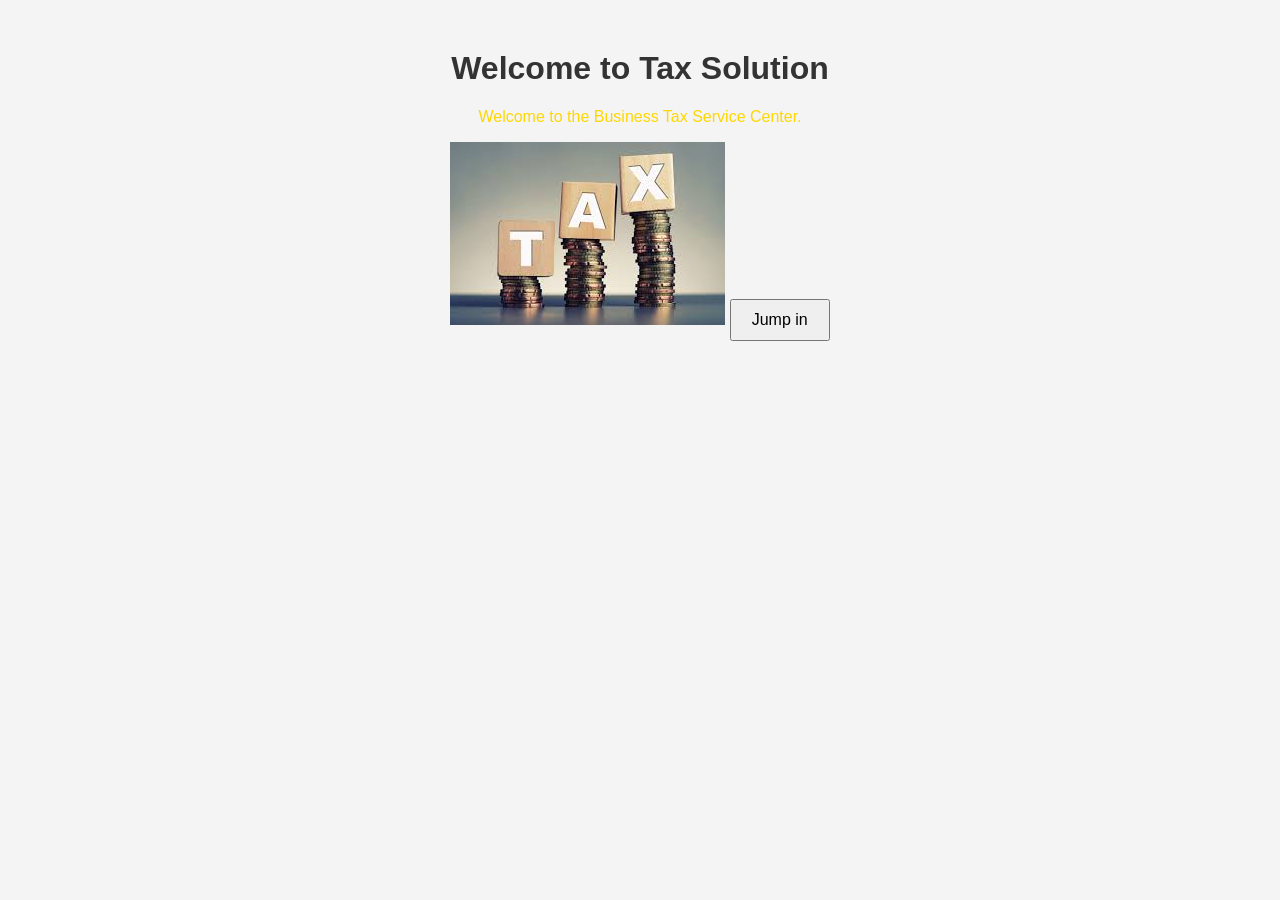
==== index.html @ bc8da75e "aaa" ====
<!DOCTYPE html>
<html lang="en">
<head>
    <meta charset="UTF-8">
    <meta name="viewport" content="width=device-width, initial-scale=1.0">
    <title>tax solution</title>
    <link rel="stylesheet" href="../Appearance/styles.css">
</head>
<body>
 <div class="starter">
    <h1>Welcome to Tax Solution</h1>
    <p id="message" class="message">Welcome to the Business Tax Service Center.</p>
    <img src="../Images and icons/main-page-photo.jpg" alt="Main_Page_Photo">
    <button onclick="changeText()">Jump in</button>
    <script src="../Logic/script.js" defer></script>
</body>
</html>
---- Appearance/styles.css ----
body {
    font-family: Arial, sans-serif;
    text-align: center;
    margin-top: 50px;
    background-color: #f4f4f4;
}

h1 {
    color: #333;
}

button {
    padding: 10px 20px;
    font-size: 16px;
    cursor: pointer;
}

.message {
    color: gold;
    font-size: medium;
}
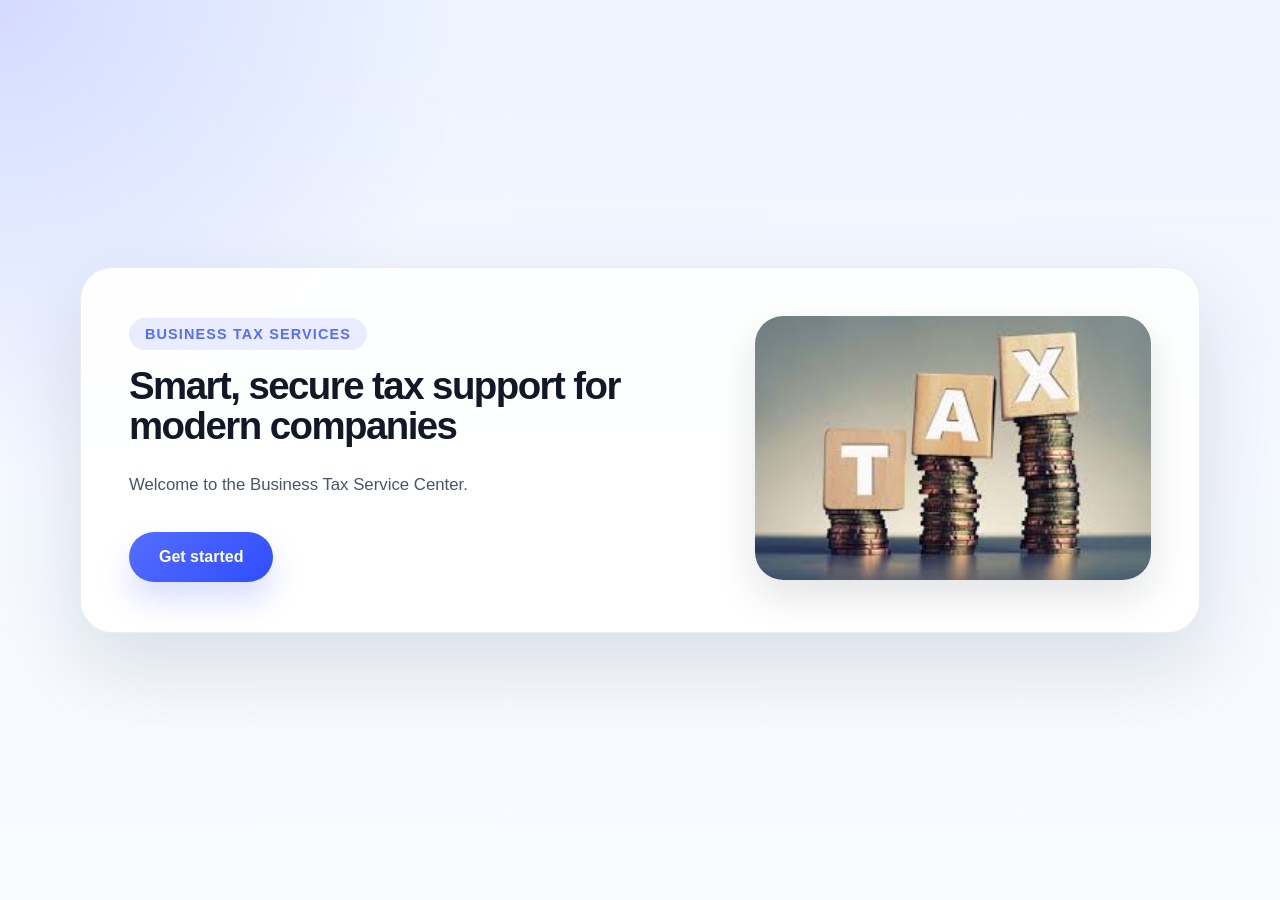
==== commit 368efffa: "styles" ====
--- a/index.html
+++ b/index.html
@@ -3,15 +3,23 @@
 <head>
     <meta charset="UTF-8">
     <meta name="viewport" content="width=device-width, initial-scale=1.0">
-    <title>tax solution</title>
-    <link rel="stylesheet" href="../Appearance/styles.css">
+    <title>Tax Solution</title>
+    <link rel="stylesheet" href="Appearance/styles.css">
 </head>
 <body>
- <div class="starter">
-    <h1>Welcome to Tax Solution</h1>
-    <p id="message" class="message">Welcome to the Business Tax Service Center.</p>
-    <img src="../Images and icons/main-page-photo.jpg" alt="Main_Page_Photo">
-    <button onclick="changeText()">Jump in</button>
-    <script src="../Logic/script.js" defer></script>
+    <main class="hero">
+        <div class="hero-card">
+            <div class="hero-copy">
+                <p class="eyebrow">Business Tax Services</p>
+                <h1>Smart, secure tax support for modern companies</h1>
+                <p id="message" class="message">Welcome to the Business Tax Service Center.</p>
+                <button class="primary-button" onclick="changeText()">Get started</button>
+            </div>
+            <div class="hero-media">
+                <img src="Images and icons/main-page-photo.jpg" alt="Professional tax consultation">
+            </div>
+        </div>
+    </main>
+    <script src="Logic/script.js" defer></script>
 </body>
 </html>
--- a/Appearance/styles.css
+++ b/Appearance/styles.css
@@ -1,21 +1,134 @@
+:root {
+    color-scheme: dark;
+    font-family: Inter, "Segoe UI", "Helvetica Neue", Arial, sans-serif;
+    color: #111;
+    background: linear-gradient(180deg, #f4f7fe 0%, #e9effb 45%, #ffffff 100%);
+}
+
+* {
+    box-sizing: border-box;
+}
+
 body {
-    font-family: Arial, sans-serif;
-    text-align: center;
-    margin-top: 50px;
-    background-color: #f4f4f4;
+    margin: 0;
+    min-height: 100vh;
+    display: flex;
+    justify-content: center;
+    align-items: center;
+    padding: 24px;
+    background: radial-gradient(circle at top left, rgba(85, 109, 255, 0.18), transparent 30%),
+        linear-gradient(180deg, #eef4ff 0%, #f9fbff 100%);
+}
+
+.hero {
+    width: 100%;
+    max-width: 1120px;
+}
+
+.hero-card {
+    display: grid;
+    grid-template-columns: 1.5fr 1fr;
+    gap: 32px;
+    align-items: center;
+    background: rgba(255, 255, 255, 0.92);
+    border: 1px solid rgba(17, 24, 39, 0.08);
+    border-radius: 32px;
+    box-shadow: 0 32px 80px rgba(15, 23, 42, 0.12);
+    padding: 48px;
+    backdrop-filter: blur(14px);
+}
+
+.hero-copy {
+    text-align: left;
+}
+
+.eyebrow {
+    display: inline-block;
+    margin: 0 0 16px;
+    padding: 8px 16px;
+    border-radius: 999px;
+    background: rgba(85, 109, 255, 0.12);
+    color: #556dff;
+    font-size: 0.9rem;
+    letter-spacing: 0.08em;
+    text-transform: uppercase;
+    font-weight: 700;
 }
 
 h1 {
-    color: #333;
-}
-
-button {
-    padding: 10px 20px;
-    font-size: 16px;
-    cursor: pointer;
+    margin: 0 0 24px;
+    font-size: clamp(2.4rem, 3vw, 4rem);
+    line-height: 1.05;
+    letter-spacing: -0.04em;
+    color: #121828;
 }
 
 .message {
-    color: gold;
-    font-size: medium;
-}+    margin: 0 0 32px;
+    color: #475569;
+    font-size: 1.05rem;
+    line-height: 1.8;
+    max-width: 560px;
+}
+
+.primary-button {
+    display: inline-flex;
+    align-items: center;
+    justify-content: center;
+    padding: 16px 30px;
+    border: none;
+    border-radius: 999px;
+    background: linear-gradient(135deg, #556dff 0%, #2f4dff 100%);
+    color: #ffffff;
+    font-size: 1rem;
+    font-weight: 700;
+    cursor: pointer;
+    transition: transform 0.24s ease, box-shadow 0.24s ease, filter 0.24s ease;
+    box-shadow: 0 18px 30px rgba(85, 109, 255, 0.22);
+}
+
+.primary-button:hover,
+.primary-button:focus-visible {
+    transform: translateY(-2px);
+    filter: brightness(1.05);
+    box-shadow: 0 24px 36px rgba(85, 109, 255, 0.28);
+}
+
+.hero-media img {
+    width: 100%;
+    height: auto;
+    border-radius: 28px;
+    object-fit: cover;
+    box-shadow: 0 16px 40px rgba(15, 23, 42, 0.12);
+}
+
+@media (max-width: 900px) {
+    .hero-card {
+        grid-template-columns: 1fr;
+        padding: 32px;
+    }
+
+    .hero-copy {
+        text-align: center;
+    }
+
+    .message {
+        margin-left: auto;
+        margin-right: auto;
+    }
+}
+
+@media (max-width: 560px) {
+    body {
+        padding: 16px;
+    }
+
+    .hero-card {
+        padding: 24px;
+        gap: 24px;
+    }
+
+    .primary-button {
+        width: 100%;
+    }
+}
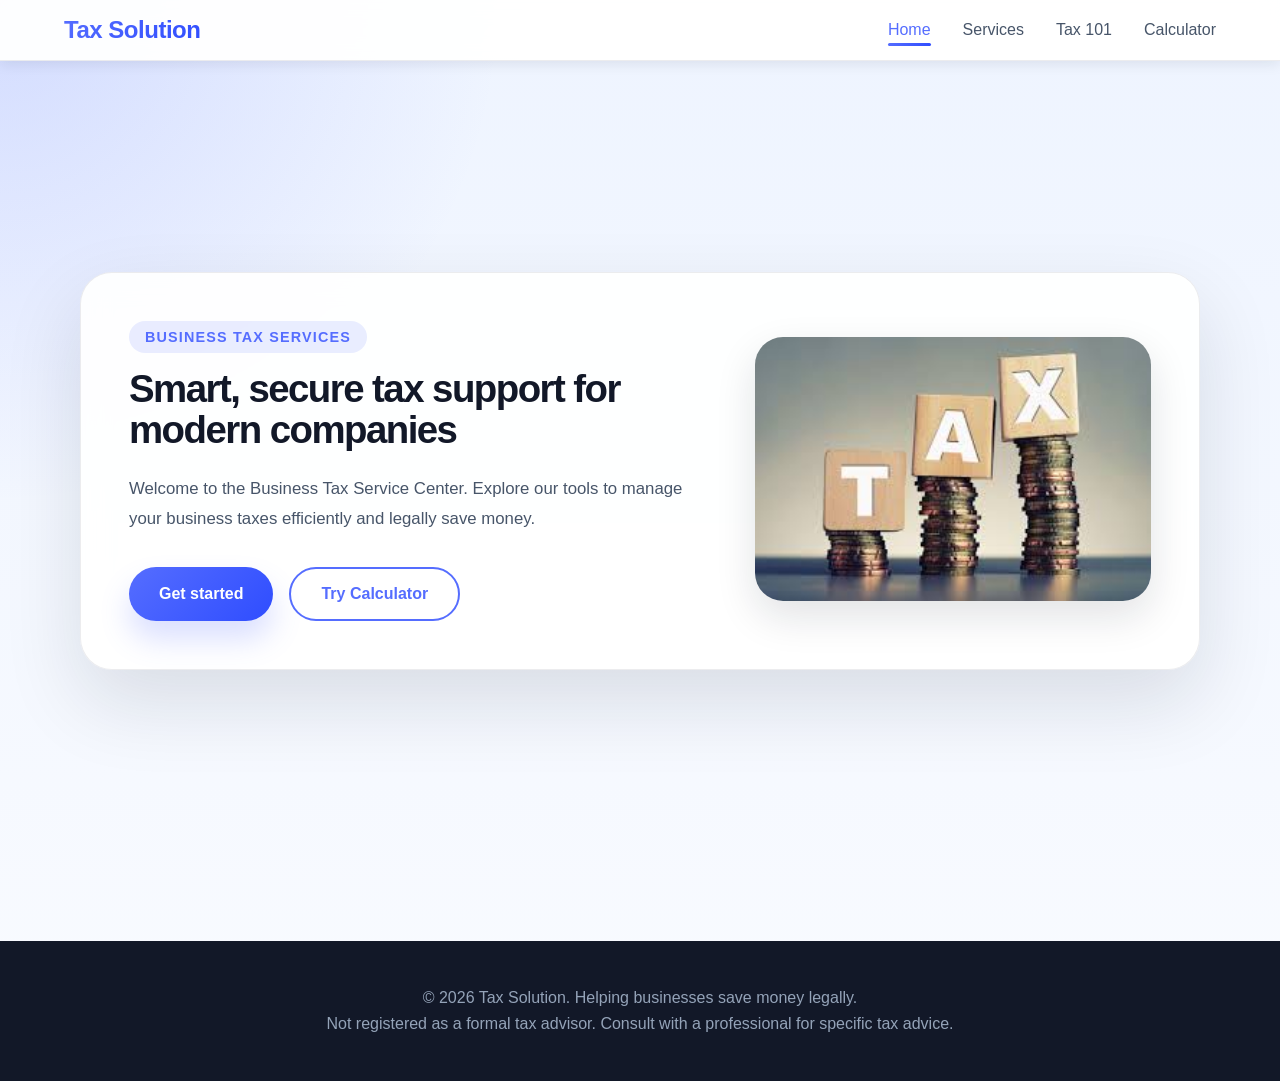
==== commit efbc245e: "create more page with style" ====
--- a/index.html
+++ b/index.html
@@ -7,19 +7,46 @@
     <link rel="stylesheet" href="Appearance/styles.css">
 </head>
 <body>
-    <main class="hero">
-        <div class="hero-card">
-            <div class="hero-copy">
-                <p class="eyebrow">Business Tax Services</p>
-                <h1>Smart, secure tax support for modern companies</h1>
-                <p id="message" class="message">Welcome to the Business Tax Service Center.</p>
-                <button class="primary-button" onclick="changeText()">Get started</button>
+    <nav class="navbar">
+        <div class="nav-container">
+            <a href="index.html" class="logo">Tax Solution</a>
+            <ul class="nav-menu">
+                <li><a href="index.html" class="active">Home</a></li>
+                <li><a href="main.html">Services</a></li>
+                <li><a href="tax-101.html">Tax 101</a></li>
+                <li><a href="tax-calculator.html">Calculator</a></li>
+            </ul>
+        </div>
+    </nav>
+
+    <main class="page-content">
+        <section class="hero-section" style="display: flex; align-items: center; justify-content: center; min-height: calc(100vh - 80px);">
+            <div class="hero">
+                <div class="hero-card">
+                    <div class="hero-copy">
+                        <p class="eyebrow">Business Tax Services</p>
+                        <h1>Smart, secure tax support for modern companies</h1>
+                        <p id="message" class="message">Welcome to the Business Tax Service Center. Explore our tools to manage your business taxes efficiently and legally save money.</p>
+                        <div style="display: flex; gap: 16px; flex-wrap: wrap;">
+                            <button class="primary-button" onclick="location.href='main.html'">Get started</button>
+                            <button class="secondary-button" onclick="location.href='tax-calculator.html'">Try Calculator</button>
+                        </div>
+                    </div>
+                    <div class="hero-media">
+                        <img src="Images and icons/main-page-photo.jpg" alt="Professional tax consultation">
+                    </div>
+                </div>
             </div>
-            <div class="hero-media">
-                <img src="Images and icons/main-page-photo.jpg" alt="Professional tax consultation">
-            </div>
+        </section>
+    </main>
+
+    <footer class="footer">
+        <div class="footer-content">
+            <p>&copy; 2026 Tax Solution. Helping businesses save money legally.</p>
+            <p>Not registered as a formal tax advisor. Consult with a professional for specific tax advice.</p>
         </div>
-    </main>
+    </footer>
+
     <script src="Logic/script.js" defer></script>
 </body>
 </html>
--- a/Appearance/styles.css
+++ b/Appearance/styles.css
@@ -1,5 +1,5 @@
 :root {
-    color-scheme: dark;
+    color-scheme: light;
     font-family: Inter, "Segoe UI", "Helvetica Neue", Arial, sans-serif;
     color: #111;
     background: linear-gradient(180deg, #f4f7fe 0%, #e9effb 45%, #ffffff 100%);
@@ -13,16 +13,104 @@
     margin: 0;
     min-height: 100vh;
     display: flex;
-    justify-content: center;
-    align-items: center;
-    padding: 24px;
+    flex-direction: column;
     background: radial-gradient(circle at top left, rgba(85, 109, 255, 0.18), transparent 30%),
         linear-gradient(180deg, #eef4ff 0%, #f9fbff 100%);
+}
+
+/* ===== NAVIGATION ===== */
+.navbar {
+    position: sticky;
+    top: 0;
+    z-index: 1000;
+    background: rgba(255, 255, 255, 0.95);
+    backdrop-filter: blur(10px);
+    border-bottom: 1px solid rgba(17, 24, 39, 0.08);
+    box-shadow: 0 4px 12px rgba(15, 23, 42, 0.08);
+}
+
+.nav-container {
+    max-width: 1200px;
+    margin: 0 auto;
+    padding: 16px 24px;
+    display: flex;
+    justify-content: space-between;
+    align-items: center;
+}
+
+.logo {
+    font-size: 1.5rem;
+    font-weight: 800;
+    background: linear-gradient(135deg, #556dff 0%, #2f4dff 100%);
+    -webkit-background-clip: text;
+    -webkit-text-fill-color: transparent;
+    background-clip: text;
+    text-decoration: none;
+    letter-spacing: -0.02em;
+}
+
+.nav-menu {
+    display: flex;
+    list-style: none;
+    gap: 32px;
+    margin: 0;
+    padding: 0;
+}
+
+.nav-menu a {
+    text-decoration: none;
+    color: #475569;
+    font-weight: 500;
+    font-size: 1rem;
+    transition: color 0.3s ease;
+    position: relative;
+}
+
+.nav-menu a:hover,
+.nav-menu a.active {
+    color: #556dff;
+}
+
+.nav-menu a.active::after {
+    content: '';
+    position: absolute;
+    bottom: -8px;
+    left: 0;
+    right: 0;
+    height: 3px;
+    background: linear-gradient(135deg, #556dff 0%, #2f4dff 100%);
+    border-radius: 2px;
+}
+
+@media (max-width: 768px) {
+    .nav-menu {
+        gap: 16px;
+    }
+    
+    .nav-menu a {
+        font-size: 0.9rem;
+    }
+}
+
+/* ===== PAGE CONTENT & LAYOUT ===== */
+.page-content {
+    flex: 1;
+    width: 100%;
+}
+
+.hero-section,
+.services-section,
+.benefits-section,
+.cta-section,
+.calc-section,
+.guide-content {
+    padding: 60px 24px;
 }
 
 .hero {
     width: 100%;
     max-width: 1120px;
+    margin: 0 auto;
 }
 
 .hero-card {
@@ -94,6 +182,26 @@
     box-shadow: 0 24px 36px rgba(85, 109, 255, 0.28);
 }
 
+.secondary-button {
+    display: inline-flex;
+    align-items: center;
+    justify-content: center;
+    padding: 16px 30px;
+    border: 2px solid #556dff;
+    border-radius: 999px;
+    background: transparent;
+    color: #556dff;
+    font-size: 1rem;
+    font-weight: 700;
+    cursor: pointer;
+    transition: all 0.24s ease;
+}
+
+.secondary-button:hover {
+    background: rgba(85, 109, 255, 0.1);
+    transform: translateY(-2px);
+}
+
 .hero-media img {
     width: 100%;
     height: auto;
@@ -132,3 +240,571 @@
         width: 100%;
     }
 }
+
+/* ===== SERVICES SECTION ===== */
+.services-container,
+.benefits-container,
+.cta-content,
+.guide-container,
+.calc-container {
+    max-width: 1200px;
+    margin: 0 auto;
+}
+
+.services-section {
+    background: rgba(255, 255, 255, 0.5);
+}
+
+.services-section h2,
+.benefits-section h2,
+.cta-section h2,
+.guide-content h2 {
+    text-align: center;
+    font-size: clamp(2rem, 3vw, 3.2rem);
+    margin-bottom: 12px;
+    color: #121828;
+}
+
+.section-subtitle,
+.cta-content p {
+    text-align: center;
+    color: #475569;
+    font-size: 1.1rem;
+    margin-bottom: 48px;
+    max-width: 600px;
+    margin-left: auto;
+    margin-right: auto;
+}
+
+.services-grid {
+    display: grid;
+    grid-template-columns: repeat(auto-fit, minmax(320px, 1fr));
+    gap: 24px;
+}
+
+.service-card {
+    background: white;
+    border: 1px solid rgba(17, 24, 39, 0.08);
+    border-radius: 20px;
+    padding: 32px;
+    box-shadow: 0 8px 24px rgba(15, 23, 42, 0.08);
+    transition: all 0.3s ease;
+}
+
+.service-card:hover {
+    transform: translateY(-8px);
+    box-shadow: 0 16px 40px rgba(85, 109, 255, 0.15);
+    border-color: rgba(85, 109, 255, 0.2);
+}
+
+.service-icon {
+    font-size: 3rem;
+    margin-bottom: 16px;
+}
+
+.service-card h3 {
+    font-size: 1.4rem;
+    margin: 16px 0;
+    color: #121828;
+}
+
+.service-card p {
+    color: #475569;
+    line-height: 1.6;
+    margin-bottom: 20px;
+}
+
+.card-link {
+    color: #556dff;
+    text-decoration: none;
+    font-weight: 600;
+    transition: all 0.3s ease;
+    display: inline-block;
+}
+
+.card-link:hover {
+    transform: translateX(4px);
+}
+
+/* ===== BENEFITS SECTION ===== */
+.benefits-section {
+    background: linear-gradient(135deg, rgba(85, 109, 255, 0.08) 0%, rgba(47, 77, 255, 0.04) 100%);
+}
+
+.benefits-grid {
+    display: grid;
+    grid-template-columns: repeat(auto-fit, minmax(250px, 1fr));
+    gap: 32px;
+}
+
+.benefit-item {
+    background: white;
+    padding: 32px;
+    border-radius: 16px;
+    border: 1px solid rgba(85, 109, 255, 0.1);
+    box-shadow: 0 4px 12px rgba(85, 109, 255, 0.08);
+}
+
+.benefit-item h4 {
+    font-size: 1.2rem;
+    margin: 0 0 12px 0;
+    color: #121828;
+}
+
+.benefit-item p {
+    color: #475569;
+    line-height: 1.6;
+    margin: 0;
+}
+
+/* ===== CTA SECTION ===== */
+.cta-section {
+    background: linear-gradient(135deg, #556dff 0%, #2f4dff 100%);
+    color: white;
+}
+
+.cta-content h2 {
+    color: white;
+    margin-bottom: 12px;
+}
+
+.cta-content p {
+    color: rgba(255, 255, 255, 0.9);
+}
+
+.cta-buttons {
+    display: flex;
+    gap: 16px;
+    justify-content: center;
+    flex-wrap: wrap;
+    margin-top: 32px;
+}
+
+.cta-section .primary-button {
+    background: white;
+    color: #556dff;
+}
+
+.cta-section .primary-button:hover {
+    filter: brightness(0.95);
+}
+
+.cta-section .secondary-button {
+    border-color: white;
+    color: white;
+}
+
+.cta-section .secondary-button:hover {
+    background: rgba(255, 255, 255, 0.1);
+}
+
+/* ===== FOOTER ===== */
+.footer {
+    background: #121828;
+    color: #94a3b8;
+    padding: 40px 24px;
+    text-align: center;
+    margin-top: 60px;
+}
+
+.footer-content p {
+    margin: 8px 0;
+}
+
+/* ===== GUIDE SECTION ===== */
+.guide-header {
+    background: linear-gradient(135deg, rgba(85, 109, 255, 0.1), rgba(47, 77, 255, 0.05));
+    padding: 60px 24px;
+}
+
+.guide-hero {
+    max-width: 900px;
+    margin: 0 auto;
+    text-align: center;
+}
+
+.guide-hero h1 {
+    font-size: clamp(2rem, 3vw, 3.2rem);
+    margin-bottom: 16px;
+}
+
+.guide-container {
+    display: grid;
+    grid-template-columns: 280px 1fr;
+    gap: 40px;
+}
+
+.table-of-contents {
+    background: white;
+    border: 1px solid rgba(17, 24, 39, 0.08);
+    border-radius: 16px;
+    padding: 24px;
+    height: fit-content;
+    position: sticky;
+    top: 100px;
+    box-shadow: 0 4px 12px rgba(15, 23, 42, 0.08);
+}
+
+.table-of-contents h3 {
+    margin-top: 0;
+    color: #121828;
+    font-size: 1.1rem;
+}
+
+.table-of-contents ul {
+    list-style: none;
+    padding: 0;
+    margin: 0;
+}
+
+.table-of-contents li {
+    margin: 12px 0;
+}
+
+.table-of-contents a {
+    color: #556dff;
+    text-decoration: none;
+    transition: all 0.3s ease;
+    display: block;
+    padding: 8px 12px;
+    border-radius: 8px;
+}
+
+.table-of-contents a:hover {
+    background: rgba(85, 109, 255, 0.1);
+    transform: translateX(4px);
+}
+
+.guide-sections {
+    flex: 1;
+}
+
+.guide-section {
+    margin-bottom: 48px;
+    scroll-margin-top: 100px;
+}
+
+.guide-section h2 {
+    font-size: 2rem;
+    margin-bottom: 16px;
+    color: #121828;
+}
+
+.guide-section p,
+.guide-section li {
+    color: #475569;
+    line-height: 1.8;
+    font-size: 1.05rem;
+}
+
+.tax-types {
+    display: grid;
+    grid-template-columns: repeat(auto-fit, minmax(250px, 1fr));
+    gap: 20px;
+    margin: 24px 0;
+}
+
+.tax-type-card {
+    background: rgba(85, 109, 255, 0.08);
+    border-left: 4px solid #556dff;
+    padding: 20px;
+    border-radius: 8px;
+}
+
+.tax-type-card h4 {
+    margin: 0 0 8px 0;
+    color: #121828;
+}
+
+.ordered-list,
+.deadline-list {
+    padding-left: 24px;
+    color: #475569;
+}
+
+.ordered-list li,
+.deadline-list li {
+    margin: 12px 0;
+    line-height: 1.8;
+}
+
+.note {
+    background: rgba(255, 193, 7, 0.1);
+    border-left: 4px solid #ffc107;
+    padding: 16px;
+    border-radius: 8px;
+    color: #856404;
+    margin: 20px 0;
+}
+
+.next-steps {
+    background: rgba(85, 109, 255, 0.08);
+    padding: 32px;
+    border-radius: 16px;
+    text-align: center;
+    margin-top: 48px;
+}
+
+.next-steps-buttons {
+    display: flex;
+    gap: 16px;
+    justify-content: center;
+    flex-wrap: wrap;
+    margin-top: 20px;
+}
+
+/* ===== CALCULATOR SECTION ===== */
+.calc-header {
+    background: linear-gradient(135deg, rgba(85, 109, 255, 0.1), rgba(47, 77, 255, 0.05));
+    padding: 60px 24px;
+}
+
+.calc-hero {
+    max-width: 900px;
+    margin: 0 auto;
+    text-align: center;
+}
+
+.calc-hero h1 {
+    font-size: clamp(2rem, 3vw, 3.2rem);
+    margin-bottom: 16px;
+}
+
+.calc-wrapper {
+    display: grid;
+    grid-template-columns: 1fr 1fr;
+    gap: 40px;
+    margin-bottom: 40px;
+}
+
+.calc-form {
+    background: white;
+    border: 1px solid rgba(17, 24, 39, 0.08);
+    border-radius: 20px;
+    padding: 32px;
+    box-shadow: 0 8px 24px rgba(15, 23, 42, 0.08);
+}
+
+.calc-form h2 {
+    margin-top: 0;
+    color: #121828;
+    font-size: 1.6rem;
+}
+
+.form-intro {
+    color: #475569;
+    margin-bottom: 24px;
+}
+
+.form-group {
+    margin-bottom: 20px;
+    display: flex;
+    flex-direction: column;
+}
+
+.form-group label {
+    font-weight: 600;
+    color: #121828;
+    margin-bottom: 8px;
+}
+
+.form-group input {
+    padding: 12px 16px;
+    border: 1px solid rgba(17, 24, 39, 0.15);
+    border-radius: 8px;
+    font-size: 1rem;
+    transition: border-color 0.3s ease;
+}
+
+.form-group input:focus {
+    outline: none;
+    border-color: #556dff;
+    box-shadow: 0 0 0 3px rgba(85, 109, 255, 0.1);
+}
+
+.form-group small {
+    color: #94a3b8;
+    margin-top: 4px;
+    font-size: 0.9rem;
+}
+
+.form-divider {
+    font-weight: 700;
+    color: #121828;
+    margin: 32px 0 16px 0;
+    padding-top: 16px;
+    border-top: 2px solid rgba(85, 109, 255, 0.1);
+}
+
+.calc-button {
+    width: 100%;
+    padding: 16px;
+    margin-top: 20px;
+}
+
+.calc-results {
+    background: white;
+    border: 1px solid rgba(17, 24, 39, 0.08);
+    border-radius: 20px;
+    padding: 32px;
+    box-shadow: 0 8px 24px rgba(15, 23, 42, 0.08);
+}
+
+.calc-results h2 {
+    margin-top: 0;
+    color: #121828;
+}
+
+.main-result {
+    background: linear-gradient(135deg, #556dff 0%, #2f4dff 100%);
+    color: white;
+    padding: 32px;
+    border-radius: 16px;
+    margin-bottom: 24px;
+    text-align: center;
+}
+
+.result-item {
+    display: flex;
+    flex-direction: column;
+    gap: 8px;
+}
+
+.result-label {
+    font-size: 1rem;
+    opacity: 0.9;
+}
+
+.result-value {
+    font-size: 2.4rem;
+    font-weight: 800;
+}
+
+.results-breakdown {
+    display: grid;
+    grid-template-columns: repeat(auto-fit, minmax(250px, 1fr));
+    gap: 20px;
+    margin-bottom: 24px;
+}
+
+.breakdown-card {
+    background: rgba(85, 109, 255, 0.08);
+    padding: 20px;
+    border-radius: 12px;
+    border: 1px solid rgba(85, 109, 255, 0.1);
+}
+
+.breakdown-card h4 {
+    margin: 0 0 16px 0;
+    color: #121828;
+}
+
+.breakdown-item {
+    display: flex;
+    justify-content: space-between;
+    padding: 8px 0;
+    border-bottom: 1px solid rgba(17, 24, 39, 0.08);
+    color: #475569;
+}
+
+.breakdown-item:last-child {
+    border-bottom: none;
+}
+
+.breakdown-item.highlight {
+    font-weight: 600;
+    color: #121828;
+    padding: 12px 0;
+}
+
+.calculator-note {
+    background: rgba(255, 193, 7, 0.1);
+    border-left: 4px solid #ffc107;
+    padding: 16px;
+    border-radius: 8px;
+    color: #856404;
+    margin: 24px 0;
+}
+
+.calculator-note p {
+    margin: 0;
+}
+
+.calc-actions {
+    display: flex;
+    gap: 16px;
+    margin-top: 24px;
+    flex-wrap: wrap;
+}
+
+.calc-tips {
+    background: white;
+    border: 1px solid rgba(17, 24, 39, 0.08);
+    border-radius: 20px;
+    padding: 32px;
+    box-shadow: 0 8px 24px rgba(15, 23, 42, 0.08);
+}
+
+.calc-tips h3 {
+    margin-top: 0;
+    color: #121828;
+    font-size: 1.4rem;
+}
+
+.calc-tips ul {
+    padding-left: 24px;
+    color: #475569;
+}
+
+.calc-tips li {
+    margin: 12px 0;
+    line-height: 1.6;
+}
+
+/* ===== RESPONSIVE ===== */
+@media (max-width: 1024px) {
+    .guide-container {
+        grid-template-columns: 1fr;
+    }
+
+    .table-of-contents {
+        position: static;
+        margin-bottom: 40px;
+    }
+
+    .calc-wrapper {
+        grid-template-columns: 1fr;
+    }
+}
+
+@media (max-width: 768px) {
+    .hero-section,
+    .services-section,
+    .benefits-section,
+    .cta-section,
+    .calc-section,
+    .guide-content {
+        padding: 40px 16px;
+    }
+
+    .table-of-contents {
+        display: none;
+    }
+
+    .cta-buttons,
+    .next-steps-buttons,
+    .calc-actions {
+        flex-direction: column;
+    }
+
+    .cta-buttons .primary-button,
+    .cta-buttons .secondary-button,
+    .next-steps-buttons .primary-button,
+    .next-steps-buttons .secondary-button {
+        width: 100%;
+    }
+
+    .services-grid {
+        grid-template-columns: 1fr;
+    }
+}
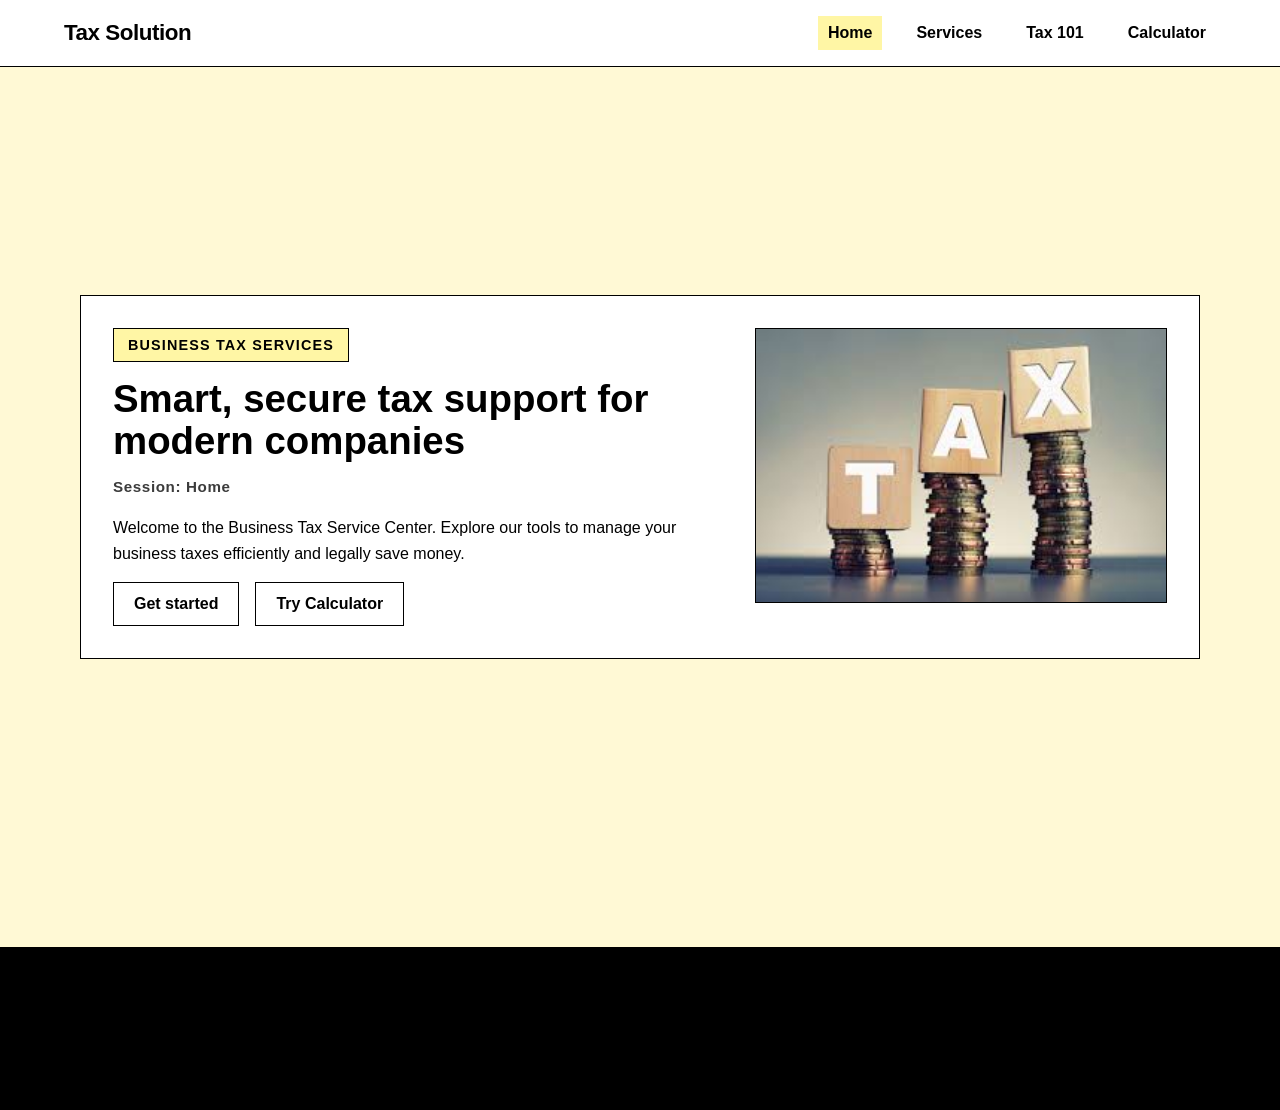
==== commit 8745b5b9: "commit" ====
--- a/index.html
+++ b/index.html
@@ -6,7 +6,7 @@
     <title>Tax Solution</title>
     <link rel="stylesheet" href="Appearance/styles.css">
 </head>
-<body>
+<body data-page="index">
     <nav class="navbar">
         <div class="nav-container">
             <a href="index.html" class="logo">Tax Solution</a>
@@ -26,10 +26,11 @@
                     <div class="hero-copy">
                         <p class="eyebrow">Business Tax Services</p>
                         <h1>Smart, secure tax support for modern companies</h1>
+                        <p class="session-label">Session: Home</p>
                         <p id="message" class="message">Welcome to the Business Tax Service Center. Explore our tools to manage your business taxes efficiently and legally save money.</p>
                         <div style="display: flex; gap: 16px; flex-wrap: wrap;">
-                            <button class="primary-button" onclick="location.href='main.html'">Get started</button>
-                            <button class="secondary-button" onclick="location.href='tax-calculator.html'">Try Calculator</button>
+                            <button id="indexGetStarted" class="primary-button">Get started</button>
+                            <button id="indexTryCalculator" class="secondary-button">Try Calculator</button>
                         </div>
                     </div>
                     <div class="hero-media">
--- a/Appearance/styles.css
+++ b/Appearance/styles.css
@@ -1,8 +1,8 @@
 :root {
     color-scheme: light;
-    font-family: Inter, "Segoe UI", "Helvetica Neue", Arial, sans-serif;
-    color: #111;
-    background: linear-gradient(180deg, #f4f7fe 0%, #e9effb 45%, #ffffff 100%);
+    font-family: Arial, Helvetica, sans-serif;
+    color: #000;
+    background: #fff9d5;
 }
 
 * {
@@ -14,19 +14,28 @@
     min-height: 100vh;
     display: flex;
     flex-direction: column;
-    background: radial-gradient(circle at top left, rgba(85, 109, 255, 0.18), transparent 30%),
-        linear-gradient(180deg, #eef4ff 0%, #f9fbff 100%);
-}
-
-/* ===== NAVIGATION ===== */
+    background: #fff9d5;
+    color: #000;
+}
+
+a {
+    color: #000;
+    text-decoration: none;
+}
+
+button,
+input,
+select,
+textarea {
+    font: inherit;
+}
+
 .navbar {
     position: sticky;
     top: 0;
     z-index: 1000;
-    background: rgba(255, 255, 255, 0.95);
-    backdrop-filter: blur(10px);
-    border-bottom: 1px solid rgba(17, 24, 39, 0.08);
-    box-shadow: 0 4px 12px rgba(15, 23, 42, 0.08);
+    background: #fff;
+    border-bottom: 1px solid #000;
 }
 
 .nav-container {
@@ -39,12 +48,9 @@
 }
 
 .logo {
-    font-size: 1.5rem;
+    font-size: 1.4rem;
     font-weight: 800;
-    background: linear-gradient(135deg, #556dff 0%, #2f4dff 100%);
-    -webkit-background-clip: text;
-    -webkit-text-fill-color: transparent;
-    background-clip: text;
+    color: #000;
     text-decoration: none;
     letter-spacing: -0.02em;
 }
@@ -52,47 +58,24 @@
 .nav-menu {
     display: flex;
     list-style: none;
-    gap: 32px;
+    gap: 24px;
     margin: 0;
     padding: 0;
 }
 
 .nav-menu a {
+    display: inline-block;
+    padding: 8px 10px;
     text-decoration: none;
-    color: #475569;
-    font-weight: 500;
-    font-size: 1rem;
-    transition: color 0.3s ease;
-    position: relative;
+    color: #000;
+    font-weight: 600;
 }
 
 .nav-menu a:hover,
 .nav-menu a.active {
-    color: #556dff;
-}
-
-.nav-menu a.active::after {
-    content: '';
-    position: absolute;
-    bottom: -8px;
-    left: 0;
-    right: 0;
-    height: 3px;
-    background: linear-gradient(135deg, #556dff 0%, #2f4dff 100%);
-    border-radius: 2px;
-}
-
-@media (max-width: 768px) {
-    .nav-menu {
-        gap: 16px;
-    }
-    
-    .nav-menu a {
-        font-size: 0.9rem;
-    }
-}
-
-/* ===== PAGE CONTENT & LAYOUT ===== */
+    background: #fff6a5;
+}
+
 .page-content {
     flex: 1;
     width: 100%;
@@ -103,7 +86,9 @@
 .benefits-section,
 .cta-section,
 .calc-section,
-.guide-content {
+.guide-content,
+.guide-header,
+.calc-header {
     padding: 60px 24px;
 }
 
@@ -116,14 +101,11 @@
 .hero-card {
     display: grid;
     grid-template-columns: 1.5fr 1fr;
-    gap: 32px;
-    align-items: center;
-    background: rgba(255, 255, 255, 0.92);
-    border: 1px solid rgba(17, 24, 39, 0.08);
-    border-radius: 32px;
-    box-shadow: 0 32px 80px rgba(15, 23, 42, 0.12);
-    padding: 48px;
-    backdrop-filter: blur(14px);
+    gap: 24px;
+    background: #fff;
+    border: 1px solid #000;
+    border-radius: 0;
+    padding: 32px;
 }
 
 .hero-copy {
@@ -133,115 +115,87 @@
 .eyebrow {
     display: inline-block;
     margin: 0 0 16px;
-    padding: 8px 16px;
-    border-radius: 999px;
-    background: rgba(85, 109, 255, 0.12);
-    color: #556dff;
+    padding: 8px 14px;
+    background: #fff6a5;
+    color: #000;
     font-size: 0.9rem;
     letter-spacing: 0.08em;
     text-transform: uppercase;
     font-weight: 700;
+    border: 1px solid #000;
+}
+
+h1,
+h2,
+h3,
+h4,
+h5,
+h6 {
+    color: #000;
+    margin: 0 0 16px;
 }
 
 h1 {
-    margin: 0 0 24px;
-    font-size: clamp(2.4rem, 3vw, 4rem);
-    line-height: 1.05;
-    letter-spacing: -0.04em;
-    color: #121828;
-}
-
-.message {
-    margin: 0 0 32px;
-    color: #475569;
-    font-size: 1.05rem;
-    line-height: 1.8;
-    max-width: 560px;
-}
-
-.primary-button {
+    font-size: clamp(2.2rem, 3vw, 3.6rem);
+    line-height: 1.1;
+}
+
+.message,
+.section-subtitle,
+.cta-content p,
+.form-intro,
+.guide-section p,
+.guide-section li,
+.breakdown-item,
+.service-card p,
+.benefit-item p,
+.tax-type-card p,
+.calc-tips p,
+.calc-tips li,
+.footer-content p {
+    color: #000;
+    line-height: 1.6;
+}
+
+.primary-button,
+.secondary-button,
+.calc-button {
     display: inline-flex;
     align-items: center;
     justify-content: center;
-    padding: 16px 30px;
-    border: none;
-    border-radius: 999px;
-    background: linear-gradient(135deg, #556dff 0%, #2f4dff 100%);
-    color: #ffffff;
+    padding: 12px 20px;
+    border: 1px solid #000;
+    border-radius: 0;
+    background: #fff;
+    color: #000;
     font-size: 1rem;
     font-weight: 700;
     cursor: pointer;
-    transition: transform 0.24s ease, box-shadow 0.24s ease, filter 0.24s ease;
-    box-shadow: 0 18px 30px rgba(85, 109, 255, 0.22);
+    transition: none;
+    text-decoration: none;
 }
 
 .primary-button:hover,
-.primary-button:focus-visible {
-    transform: translateY(-2px);
-    filter: brightness(1.05);
-    box-shadow: 0 24px 36px rgba(85, 109, 255, 0.28);
-}
-
-.secondary-button {
-    display: inline-flex;
-    align-items: center;
-    justify-content: center;
-    padding: 16px 30px;
-    border: 2px solid #556dff;
-    border-radius: 999px;
-    background: transparent;
-    color: #556dff;
-    font-size: 1rem;
-    font-weight: 700;
-    cursor: pointer;
-    transition: all 0.24s ease;
-}
-
-.secondary-button:hover {
-    background: rgba(85, 109, 255, 0.1);
-    transform: translateY(-2px);
+.secondary-button:hover,
+.calc-button:hover {
+    background: #fff6a5;
 }
 
 .hero-media img {
     width: 100%;
     height: auto;
-    border-radius: 28px;
+    border: 1px solid #000;
     object-fit: cover;
-    box-shadow: 0 16px 40px rgba(15, 23, 42, 0.12);
-}
-
-@media (max-width: 900px) {
-    .hero-card {
-        grid-template-columns: 1fr;
-        padding: 32px;
-    }
-
-    .hero-copy {
-        text-align: center;
-    }
-
-    .message {
-        margin-left: auto;
-        margin-right: auto;
-    }
-}
-
-@media (max-width: 560px) {
-    body {
-        padding: 16px;
-    }
-
-    .hero-card {
-        padding: 24px;
-        gap: 24px;
-    }
-
-    .primary-button {
-        width: 100%;
-    }
-}
-
-/* ===== SERVICES SECTION ===== */
+}
+
+.session-label {
+    margin: 14px 0 20px;
+    font-size: 0.95rem;
+    letter-spacing: 0.04em;
+    font-weight: 700;
+    color: #3c3c3c;
+}
+
 .services-container,
 .benefits-container,
 .cta-content,
@@ -252,202 +206,142 @@
 }
 
 .services-section {
-    background: rgba(255, 255, 255, 0.5);
+    background: #fff;
 }
 
 .services-section h2,
 .benefits-section h2,
 .cta-section h2,
-.guide-content h2 {
-    text-align: center;
-    font-size: clamp(2rem, 3vw, 3.2rem);
-    margin-bottom: 12px;
-    color: #121828;
+.guide-content h2,
+.guide-hero h1,
+.calc-hero h1 {
+    font-size: clamp(1.8rem, 3vw, 2.8rem);
 }
 
 .section-subtitle,
 .cta-content p {
     text-align: center;
-    color: #475569;
-    font-size: 1.1rem;
-    margin-bottom: 48px;
+    margin-bottom: 40px;
     max-width: 600px;
     margin-left: auto;
     margin-right: auto;
 }
 
+.services-grid,
+.benefits-grid,
+.tax-types,
+.results-breakdown,
+.calc-wrapper {
+    display: grid;
+    gap: 24px;
+}
+
 .services-grid {
-    display: grid;
-    grid-template-columns: repeat(auto-fit, minmax(320px, 1fr));
-    gap: 24px;
-}
-
-.service-card {
-    background: white;
-    border: 1px solid rgba(17, 24, 39, 0.08);
-    border-radius: 20px;
-    padding: 32px;
-    box-shadow: 0 8px 24px rgba(15, 23, 42, 0.08);
-    transition: all 0.3s ease;
-}
-
-.service-card:hover {
-    transform: translateY(-8px);
-    box-shadow: 0 16px 40px rgba(85, 109, 255, 0.15);
-    border-color: rgba(85, 109, 255, 0.2);
+    grid-template-columns: repeat(auto-fit, minmax(280px, 1fr));
+}
+
+.service-card,
+.benefit-item,
+.table-of-contents,
+.calc-form,
+.calc-results,
+.breakdown-card,
+.calc-tips,
+.next-steps {
+    background: #fff;
+    border: 1px solid #000;
+    border-radius: 0;
+    padding: 24px;
+}
+
+.service-card:hover,
+.benefit-item:hover,
+.breakdown-card:hover {
+    background: #fff;
 }
 
 .service-icon {
-    font-size: 3rem;
-    margin-bottom: 16px;
-}
-
-.service-card h3 {
+    font-size: 2.6rem;
+    margin-bottom: 14px;
+}
+
+.service-card h3,
+.benefit-item h4,
+.tax-type-card h4,
+.calc-results h2,
+.breakdown-card h4,
+.calc-tips h3,
+.next-steps h2,
+.guide-section h2 {
     font-size: 1.4rem;
-    margin: 16px 0;
-    color: #121828;
-}
-
-.service-card p {
-    color: #475569;
-    line-height: 1.6;
-    margin-bottom: 20px;
+    margin-bottom: 14px;
 }
 
 .card-link {
-    color: #556dff;
-    text-decoration: none;
-    font-weight: 600;
-    transition: all 0.3s ease;
-    display: inline-block;
+    color: #000;
+    text-decoration: underline;
+    font-weight: 700;
 }
 
 .card-link:hover {
-    transform: translateX(4px);
-}
-
-/* ===== BENEFITS SECTION ===== */
+    background: #fff6a5;
+}
+
 .benefits-section {
-    background: linear-gradient(135deg, rgba(85, 109, 255, 0.08) 0%, rgba(47, 77, 255, 0.04) 100%);
+    background: #fff6a5;
 }
 
 .benefits-grid {
-    display: grid;
     grid-template-columns: repeat(auto-fit, minmax(250px, 1fr));
-    gap: 32px;
 }
 
 .benefit-item {
-    background: white;
-    padding: 32px;
-    border-radius: 16px;
-    border: 1px solid rgba(85, 109, 255, 0.1);
-    box-shadow: 0 4px 12px rgba(85, 109, 255, 0.08);
-}
-
-.benefit-item h4 {
-    font-size: 1.2rem;
-    margin: 0 0 12px 0;
-    color: #121828;
-}
-
-.benefit-item p {
-    color: #475569;
-    line-height: 1.6;
-    margin: 0;
-}
-
-/* ===== CTA SECTION ===== */
+    padding: 20px;
+}
+
 .cta-section {
-    background: linear-gradient(135deg, #556dff 0%, #2f4dff 100%);
-    color: white;
-}
-
-.cta-content h2 {
-    color: white;
-    margin-bottom: 12px;
-}
-
-.cta-content p {
-    color: rgba(255, 255, 255, 0.9);
-}
-
-.cta-buttons {
+    background: #fff6a5;
+    color: #000;
+}
+
+.cta-buttons,
+.next-steps-buttons,
+.calc-actions {
     display: flex;
     gap: 16px;
     justify-content: center;
     flex-wrap: wrap;
-    margin-top: 32px;
-}
-
-.cta-section .primary-button {
-    background: white;
-    color: #556dff;
-}
-
-.cta-section .primary-button:hover {
-    filter: brightness(0.95);
-}
-
-.cta-section .secondary-button {
-    border-color: white;
-    color: white;
-}
-
-.cta-section .secondary-button:hover {
-    background: rgba(255, 255, 255, 0.1);
-}
-
-/* ===== FOOTER ===== */
+    margin-top: 24px;
+}
+
 .footer {
-    background: #121828;
-    color: #94a3b8;
-    padding: 40px 24px;
+    background: #000;
+    color: #fff;
+    padding: 32px 24px;
     text-align: center;
     margin-top: 60px;
 }
 
-.footer-content p {
-    margin: 8px 0;
-}
-
-/* ===== GUIDE SECTION ===== */
-.guide-header {
-    background: linear-gradient(135deg, rgba(85, 109, 255, 0.1), rgba(47, 77, 255, 0.05));
-    padding: 60px 24px;
-}
-
-.guide-hero {
+.guide-header,
+.calc-header {
+    background: #fff6a5;
+}
+
+.guide-hero,
+.calc-hero {
     max-width: 900px;
     margin: 0 auto;
     text-align: center;
 }
 
-.guide-hero h1 {
-    font-size: clamp(2rem, 3vw, 3.2rem);
-    margin-bottom: 16px;
-}
-
-.guide-container {
-    display: grid;
-    grid-template-columns: 280px 1fr;
-    gap: 40px;
-}
-
 .table-of-contents {
-    background: white;
-    border: 1px solid rgba(17, 24, 39, 0.08);
-    border-radius: 16px;
-    padding: 24px;
-    height: fit-content;
+    padding: 20px;
     position: sticky;
     top: 100px;
-    box-shadow: 0 4px 12px rgba(15, 23, 42, 0.08);
 }
 
 .table-of-contents h3 {
     margin-top: 0;
-    color: #121828;
     font-size: 1.1rem;
 }
 
@@ -462,17 +356,14 @@
 }
 
 .table-of-contents a {
-    color: #556dff;
+    color: #000;
     text-decoration: none;
-    transition: all 0.3s ease;
     display: block;
-    padding: 8px 12px;
-    border-radius: 8px;
+    padding: 6px 8px;
 }
 
 .table-of-contents a:hover {
-    background: rgba(85, 109, 255, 0.1);
-    transform: translateX(4px);
+    background: #fff6a5;
 }
 
 .guide-sections {
@@ -484,183 +375,88 @@
     scroll-margin-top: 100px;
 }
 
-.guide-section h2 {
-    font-size: 2rem;
-    margin-bottom: 16px;
-    color: #121828;
-}
-
-.guide-section p,
-.guide-section li {
-    color: #475569;
-    line-height: 1.8;
-    font-size: 1.05rem;
-}
-
 .tax-types {
-    display: grid;
-    grid-template-columns: repeat(auto-fit, minmax(250px, 1fr));
-    gap: 20px;
-    margin: 24px 0;
+    grid-template-columns: repeat(auto-fit, minmax(220px, 1fr));
 }
 
 .tax-type-card {
-    background: rgba(85, 109, 255, 0.08);
-    border-left: 4px solid #556dff;
-    padding: 20px;
-    border-radius: 8px;
-}
-
-.tax-type-card h4 {
-    margin: 0 0 8px 0;
-    color: #121828;
+    padding: 18px;
+    border-left: 4px solid #000;
 }
 
 .ordered-list,
 .deadline-list {
     padding-left: 24px;
-    color: #475569;
-}
-
-.ordered-list li,
-.deadline-list li {
-    margin: 12px 0;
-    line-height: 1.8;
-}
-
-.note {
-    background: rgba(255, 193, 7, 0.1);
-    border-left: 4px solid #ffc107;
+}
+
+.note,
+.calculator-note {
+    background: #fff6a5;
+    border-left: 4px solid #000;
     padding: 16px;
-    border-radius: 8px;
-    color: #856404;
+    color: #000;
     margin: 20px 0;
 }
 
 .next-steps {
-    background: rgba(85, 109, 255, 0.08);
-    padding: 32px;
-    border-radius: 16px;
     text-align: center;
     margin-top: 48px;
 }
 
-.next-steps-buttons {
-    display: flex;
-    gap: 16px;
-    justify-content: center;
-    flex-wrap: wrap;
-    margin-top: 20px;
-}
-
-/* ===== CALCULATOR SECTION ===== */
-.calc-header {
-    background: linear-gradient(135deg, rgba(85, 109, 255, 0.1), rgba(47, 77, 255, 0.05));
-    padding: 60px 24px;
-}
-
-.calc-hero {
-    max-width: 900px;
-    margin: 0 auto;
-    text-align: center;
-}
-
-.calc-hero h1 {
-    font-size: clamp(2rem, 3vw, 3.2rem);
-    margin-bottom: 16px;
-}
-
 .calc-wrapper {
-    display: grid;
     grid-template-columns: 1fr 1fr;
-    gap: 40px;
-    margin-bottom: 40px;
-}
-
-.calc-form {
-    background: white;
-    border: 1px solid rgba(17, 24, 39, 0.08);
-    border-radius: 20px;
-    padding: 32px;
-    box-shadow: 0 8px 24px rgba(15, 23, 42, 0.08);
-}
-
-.calc-form h2 {
-    margin-top: 0;
-    color: #121828;
-    font-size: 1.6rem;
-}
-
-.form-intro {
-    color: #475569;
-    margin-bottom: 24px;
+}
+
+.calc-form,
+.calc-results,
+.calc-tips {
+    padding: 24px;
 }
 
 .form-group {
-    margin-bottom: 20px;
+    margin-bottom: 18px;
     display: flex;
     flex-direction: column;
 }
 
 .form-group label {
-    font-weight: 600;
-    color: #121828;
+    font-weight: 700;
+    color: #000;
     margin-bottom: 8px;
 }
 
 .form-group input {
-    padding: 12px 16px;
-    border: 1px solid rgba(17, 24, 39, 0.15);
-    border-radius: 8px;
+    padding: 10px 12px;
+    border: 1px solid #000;
+    border-radius: 0;
     font-size: 1rem;
-    transition: border-color 0.3s ease;
+    background: #fff;
+    color: #000;
 }
 
 .form-group input:focus {
-    outline: none;
-    border-color: #556dff;
-    box-shadow: 0 0 0 3px rgba(85, 109, 255, 0.1);
+    outline: 2px solid #000;
 }
 
 .form-group small {
-    color: #94a3b8;
+    color: #000;
     margin-top: 4px;
     font-size: 0.9rem;
 }
 
 .form-divider {
     font-weight: 700;
-    color: #121828;
-    margin: 32px 0 16px 0;
+    color: #000;
+    margin: 32px 0 16px;
     padding-top: 16px;
-    border-top: 2px solid rgba(85, 109, 255, 0.1);
-}
-
-.calc-button {
-    width: 100%;
-    padding: 16px;
-    margin-top: 20px;
-}
-
-.calc-results {
-    background: white;
-    border: 1px solid rgba(17, 24, 39, 0.08);
-    border-radius: 20px;
-    padding: 32px;
-    box-shadow: 0 8px 24px rgba(15, 23, 42, 0.08);
-}
-
-.calc-results h2 {
-    margin-top: 0;
-    color: #121828;
+    border-top: 2px solid #000;
 }
 
 .main-result {
-    background: linear-gradient(135deg, #556dff 0%, #2f4dff 100%);
-    color: white;
-    padding: 32px;
-    border-radius: 16px;
-    margin-bottom: 24px;
+    background: #fff;
+    color: #000;
+    padding: 24px;
+    border: 1px solid #000;
     text-align: center;
 }
 
@@ -676,35 +472,19 @@
 }
 
 .result-value {
-    font-size: 2.4rem;
+    font-size: 2rem;
     font-weight: 800;
 }
 
 .results-breakdown {
-    display: grid;
-    grid-template-columns: repeat(auto-fit, minmax(250px, 1fr));
-    gap: 20px;
     margin-bottom: 24px;
 }
 
-.breakdown-card {
-    background: rgba(85, 109, 255, 0.08);
-    padding: 20px;
-    border-radius: 12px;
-    border: 1px solid rgba(85, 109, 255, 0.1);
-}
-
-.breakdown-card h4 {
-    margin: 0 0 16px 0;
-    color: #121828;
-}
-
 .breakdown-item {
     display: flex;
     justify-content: space-between;
-    padding: 8px 0;
-    border-bottom: 1px solid rgba(17, 24, 39, 0.08);
-    color: #475569;
+    padding: 10px 0;
+    border-bottom: 1px solid #000;
 }
 
 .breakdown-item:last-child {
@@ -712,68 +492,31 @@
 }
 
 .breakdown-item.highlight {
-    font-weight: 600;
-    color: #121828;
-    padding: 12px 0;
-}
-
-.calculator-note {
-    background: rgba(255, 193, 7, 0.1);
-    border-left: 4px solid #ffc107;
-    padding: 16px;
-    border-radius: 8px;
-    color: #856404;
-    margin: 24px 0;
+    font-weight: 700;
 }
 
 .calculator-note p {
     margin: 0;
 }
 
-.calc-actions {
-    display: flex;
-    gap: 16px;
-    margin-top: 24px;
-    flex-wrap: wrap;
-}
-
-.calc-tips {
-    background: white;
-    border: 1px solid rgba(17, 24, 39, 0.08);
-    border-radius: 20px;
-    padding: 32px;
-    box-shadow: 0 8px 24px rgba(15, 23, 42, 0.08);
-}
-
-.calc-tips h3 {
-    margin-top: 0;
-    color: #121828;
-    font-size: 1.4rem;
-}
-
 .calc-tips ul {
     padding-left: 24px;
-    color: #475569;
 }
 
 .calc-tips li {
-    margin: 12px 0;
+    margin: 10px 0;
     line-height: 1.6;
 }
 
-/* ===== RESPONSIVE ===== */
 @media (max-width: 1024px) {
-    .guide-container {
+    .guide-container,
+    .calc-wrapper {
         grid-template-columns: 1fr;
     }
 
     .table-of-contents {
         position: static;
         margin-bottom: 40px;
-    }
-
-    .calc-wrapper {
-        grid-template-columns: 1fr;
     }
 }
 
@@ -783,12 +526,15 @@
     .benefits-section,
     .cta-section,
     .calc-section,
-    .guide-content {
+    .guide-content,
+    .guide-header,
+    .calc-header {
         padding: 40px 16px;
     }
 
-    .table-of-contents {
-        display: none;
+    .nav-menu {
+        gap: 12px;
+        flex-wrap: wrap;
     }
 
     .cta-buttons,
@@ -800,11 +546,18 @@
     .cta-buttons .primary-button,
     .cta-buttons .secondary-button,
     .next-steps-buttons .primary-button,
-    .next-steps-buttons .secondary-button {
+    .next-steps-buttons .secondary-button,
+    .calc-actions .primary-button,
+    .calc-actions .secondary-button {
         width: 100%;
     }
 
-    .services-grid {
+    .hero-card {
         grid-template-columns: 1fr;
-    }
-}
+        padding: 24px;
+    }
+
+    .hero-copy {
+        text-align: center;
+    }
+}
